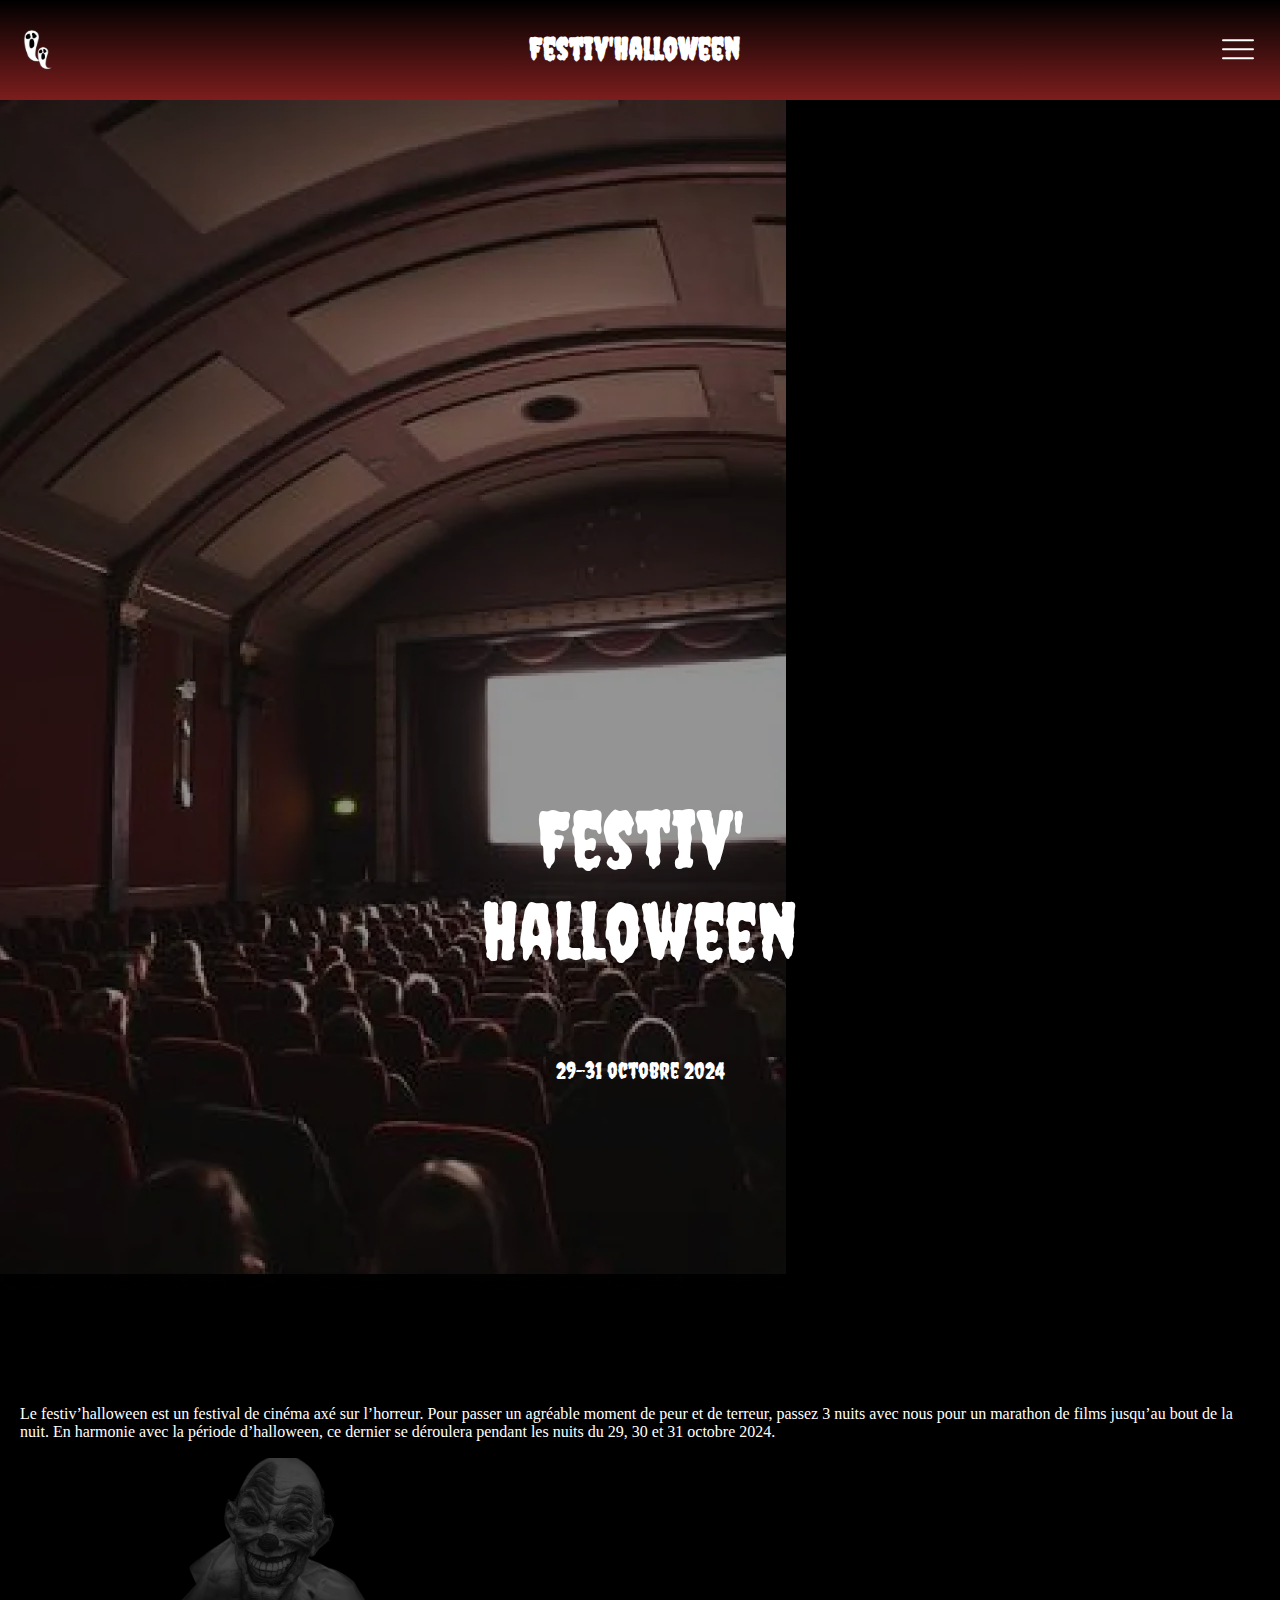
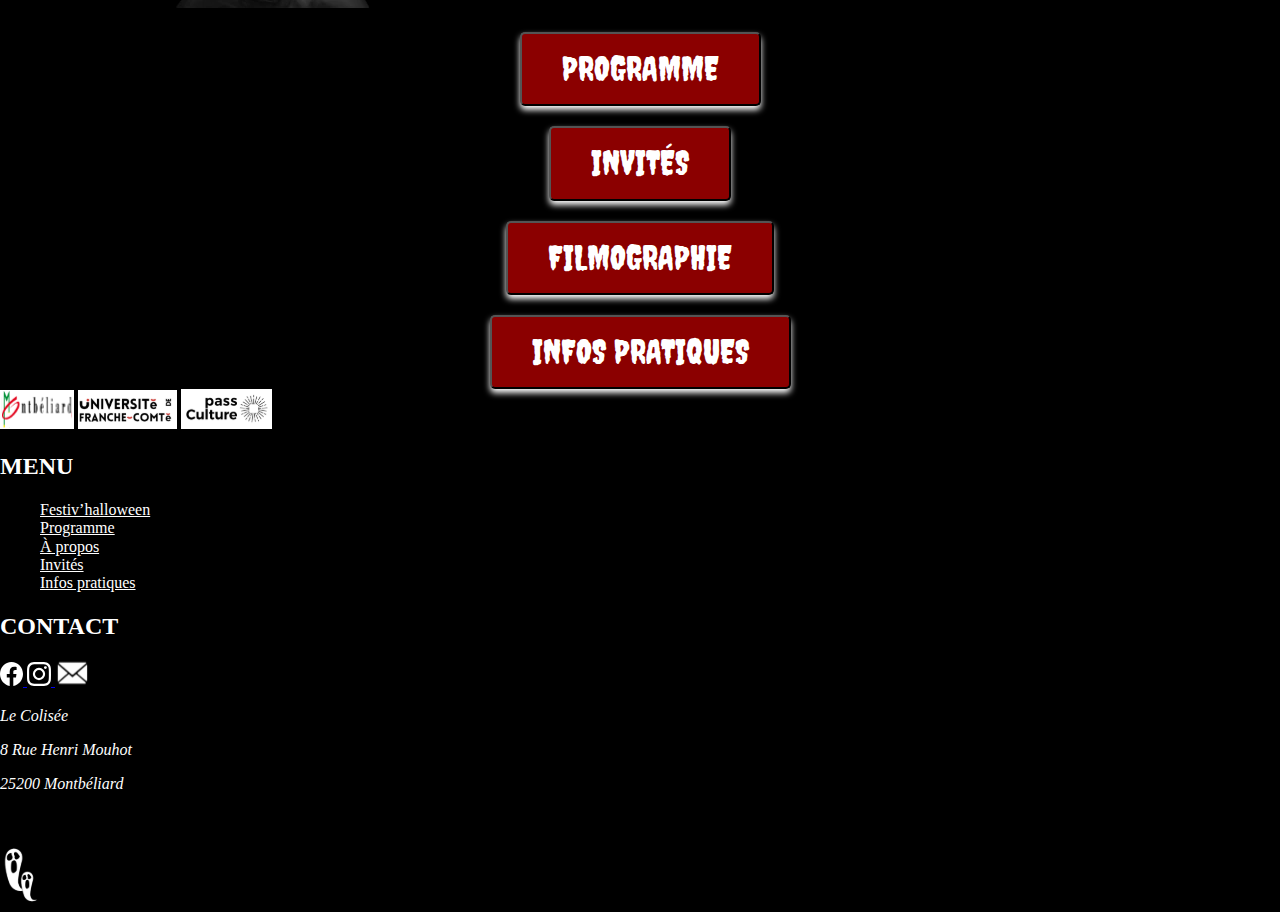
==== index.html @ 489df773 "changement + menu" ====
<!DOCTYPE html>
<html lang="fr">
<head>
    <meta charset="UTF-8">
    <meta name="viewport" content="width=device-width, initial-scale=1.0">
    <link rel="stylesheet" href="/src/css/style.css">
    <script type="module" src="/src/script.js"></script>
    <title>Page d'accueil</title>
</head>

<body>
    <header class="header">
    <div class="header__container">
         <img class="header__logo" src="/assets/icons/logo-header.svg" alt="logo">
         <h1 class="header__title">Festiv'Halloween</h1>
         

        <button class="header__menu-btn menu-btn" aria-label="menu" aria-expanded="false" aria-controls="mainNav">
            <img class="menu-btn__btn" src="/assets/icons/menu.svg" alt="menu">
        </button>
        <nav class="headermenu" id="mainNav" aria-hidden="true">
            <ul class="menu">
                <li class="menu__item">
                    <a class="menu__link" href="/index.html">Festiv'Festiv’Halloween</a>
                </li>
                <li class="menu__item">
                    <a class="menu__link" href="/apropos.html">À PROPOS</a>
                </li>
                <li class="menu__item">
                    <a class="menu__link" href="/programme.html">Programme</a>
                </li>
                <li class="menu__item">
                    <a class="menu__link" href="/filmographie.html">FILMOGRAPHIE</a>
                </li>
                <li class="menu__item">
                    <a class="menu__link" href="/invites.html">INVITÉS</a>
                </li>
                <li class="menu__item">
                    <a class="menu__link" href="/infospratiques.html">INFOS PRATIQUES</a>
                </li>
                <li class="menu__item">
                    <a class="menu__link" href="/contact.html">CONTACT</a>
                </li>
            </ul>
        </nav>
        </div>
        </header>
    </div>
        <a class="header-title1">
         <img class="header-title1__image1" src="/assets/img/photo-accueil.webp" alt="photo-accueil">
         <p class="header-title1__text1">Festiv'<br>Halloween</p>
         <p class="header-title1__date1">29-31 octobre 2024</p>
        </a>
    </header>
    <main class="main">
        <div class="main__video">
            <video>
            <source src="/assets/video/Le cinéma, c'est l'horreur (1).mp4" type="video/mp4"> 
            </video>
        </div>
        <div class="main__paragraphe">
            <p class="section__text">Le festiv’halloween est un festival de cinéma axé sur l’horreur.
            Pour passer un agréable moment de peur et de terreur, passez 3 nuits avec nous pour un marathon de films jusqu’au bout
            de la nuit.
            En harmonie avec la période d’halloween, ce dernier se déroulera pendant les nuits du 29, 30 et 31 octobre 2024.</p>
        </div>
        <div class = "photo-clown">
        <img class="photo-clown__PA" src="/assets/img/clown.webp" alt="clown">
        </div>
        <section class="rectangular-button">
            <button class="rectangular-button__1">Programme</button>
            <button class="rectangular-button__2">Invités</button>
            <button class="rectangular-button__3">Filmographie</button>
            <button class="rectangular-button__4">Infos pratiques</button>
        </section>
            
        <div class=" main__partenaires">
            <img class="main__partenaire1" src="/assets/icons/logo-montbe.svg" alt="logo">
            <img class="main__parteniare2" src="/assets/icons/logo-nfc.svg" alt="logo">
            <img class="main__partenaire3" src="/assets/icons/lodo-pass-culture.svg" alt="logo">
        </div>
    </main>
        <footer class="footer">
            <div class="footer__menu">
                <h2 class="footer__menu-title">MENU</h2>
                <ul class="footer__menu-list">
                    <li><a href="#home" class="footer__menu-link">Festiv’halloween</a></li>
                    <li><a href="#programme" class="footer__menu-link">Programme</a></li>
                    <li><a href="#about" class="footer__menu-link">À propos</a></li>
                    <li><a href="#guests" class="footer__menu-link">Invités</a></li>
                    <li><a href="#info" class="footer__menu-link">Infos pratiques</a></li>
                </ul>
            </div>
        
            <div class="footer__contact">
                <h2 class="footer__contact-title">CONTACT</h2>
                <div class="footer__social">
                    <a href="https://facebook.com" target="_blank" class="footer__social-link">
                        <img src="/assets/icons/logo-facebook.svg" alt="Facebook" class="footer__social-icon">
                    </a>
                    <a href="https://instagram.com" target="_blank" class="footer__social-link">
                        <img src="/assets/icons/logo-instagram.svg" alt="Instagram" class="footer__social-icon">
                    </a>
                    <a href="mailto:contact@festivhalloween.com" class="footer__social-link">
                        <img src="/assets/icons/logo-email.svg" alt="Email" class="footer__social-icon">
                    </a>
                </div>
                <address class="footer__address">
                    <p>Le Colisée</p>
                    <p>8 Rue Henri Mouhot</p>
                    <p>25200 Montbéliard</p>
                </address>
            </div>
        
            <div class="footer__legal">
                <p>mentions légales et politique de confidentialité</p>
                <img src="/assets/icons/logo-footer.svg" alt="Petits fantômes" class="footer__ghosts">
            </div>
        </footer>

</body>
</html>
---- src/css/style.css ----
/*
1. les polices via Google Font 
2. Les libraries (Vendors) 
3. Les variables (Utils) 
4. Les règles générales (Base) 
5. Les règles de composition (Layout) 
6. Les composant d'interface (Components)
*/

/*polices*/
@import url('https://fonts.googleapis.com/css2?family=Alef:wght@400;700&family=Inter:wght@100;200;300;400;500;600;700;800;900&family=Playfair+Display:wght@700&display=swap');

/* Vendors */
@import "vendors/normalize.css";

/* Utils */
@import "utils/fonts.css";
@import "utils/variables.css";

/* Base */
@import "base/main.css";
@import "base/media.css"; 

/* Layout */
@import "layout/header.css";
@import "layout/footer.css";

/* Components */ 
@import "components/movie.css";
@import "components/bouton.css";
@import "components/menu.css";
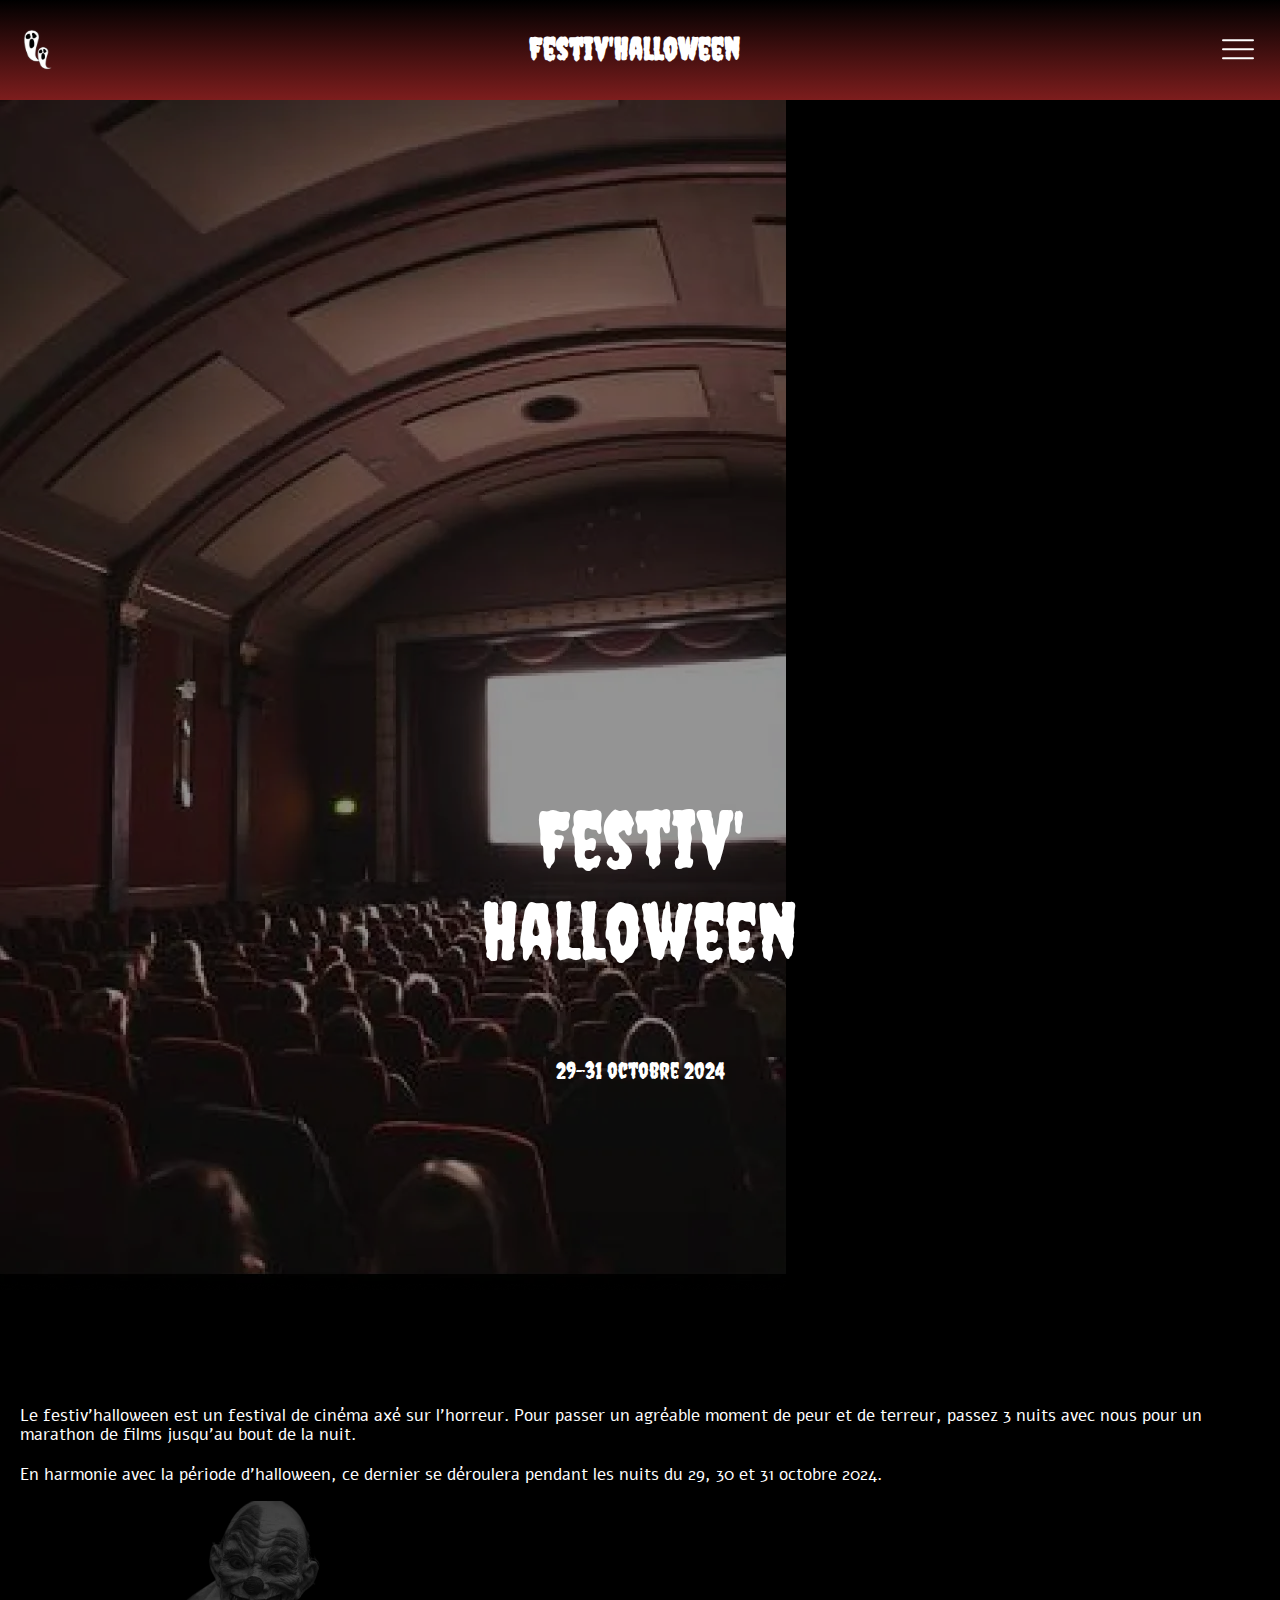
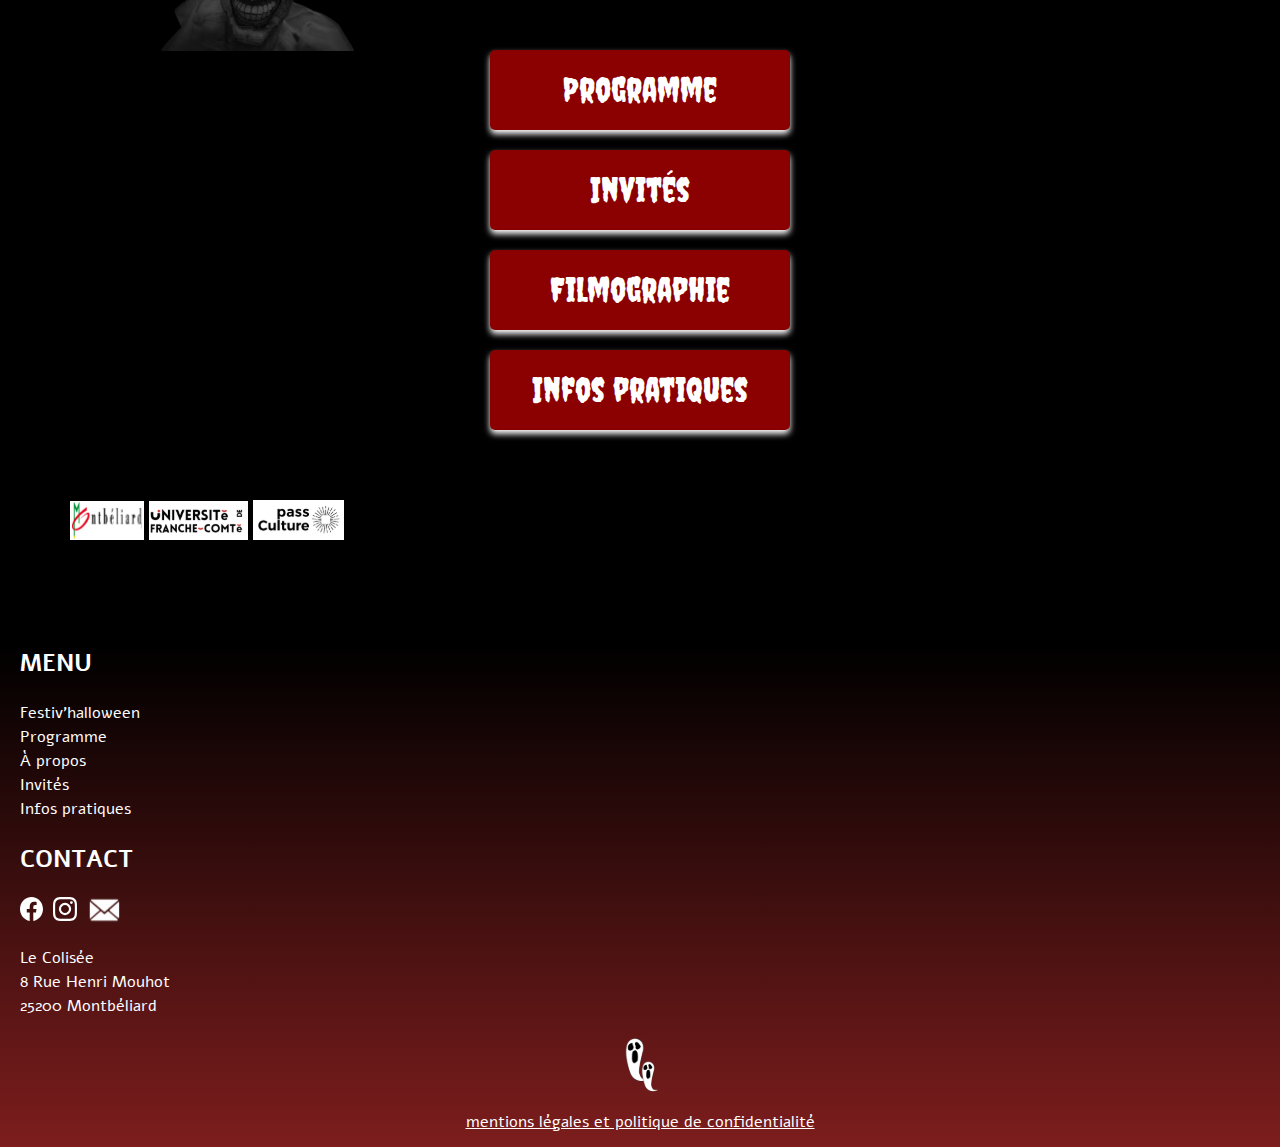
==== commit 0e8ca4bb: "footer" ====
--- a/index.html
+++ b/index.html
@@ -21,7 +21,7 @@
         <nav class="headermenu" id="mainNav" aria-hidden="true">
             <ul class="menu">
                 <li class="menu__item">
-                    <a class="menu__link" href="/index.html">Festiv'Festiv’Halloween</a>
+                    <a class="menu__link" href="/index.html">Festiv’Halloween</a>
                 </li>
                 <li class="menu__item">
                     <a class="menu__link" href="/apropos.html">À PROPOS</a>
@@ -61,8 +61,7 @@
         <div class="main__paragraphe">
             <p class="section__text">Le festiv’halloween est un festival de cinéma axé sur l’horreur.
             Pour passer un agréable moment de peur et de terreur, passez 3 nuits avec nous pour un marathon de films jusqu’au bout
-            de la nuit.
-            En harmonie avec la période d’halloween, ce dernier se déroulera pendant les nuits du 29, 30 et 31 octobre 2024.</p>
+            de la nuit. <br> <br> En harmonie avec la période d’halloween, ce dernier se déroulera pendant les nuits du 29, 30 et 31 octobre 2024.</p>
         </div>
         <div class = "photo-clown">
         <img class="photo-clown__PA" src="/assets/img/clown.webp" alt="clown">
@@ -74,7 +73,7 @@
             <button class="rectangular-button__4">Infos pratiques</button>
         </section>
             
-        <div class=" main__partenaires">
+        <div class="main__partenaires">
             <img class="main__partenaire1" src="/assets/icons/logo-montbe.svg" alt="logo">
             <img class="main__parteniare2" src="/assets/icons/logo-nfc.svg" alt="logo">
             <img class="main__partenaire3" src="/assets/icons/lodo-pass-culture.svg" alt="logo">
@@ -84,16 +83,16 @@
             <div class="footer__menu">
                 <h2 class="footer__menu-title">MENU</h2>
                 <ul class="footer__menu-list">
-                    <li><a href="#home" class="footer__menu-link">Festiv’halloween</a></li>
-                    <li><a href="#programme" class="footer__menu-link">Programme</a></li>
-                    <li><a href="#about" class="footer__menu-link">À propos</a></li>
-                    <li><a href="#guests" class="footer__menu-link">Invités</a></li>
-                    <li><a href="#info" class="footer__menu-link">Infos pratiques</a></li>
+                    <li><a href="/index.html" class="footer__menu-link">Festiv’halloween</a></li>
+                    <li><a href="/programme.html" class="footer__menu-link">Programme</a></li>
+                    <li><a href="/apropos.html" class="footer__menu-link">À propos</a></li>
+                    <li><a href="/invites.html" class="footer__menu-link">Invités</a></li>
+                    <li><a href="/infospratiques.html" class="footer__menu-link">Infos pratiques</a></li>
                 </ul>
             </div>
         
-            <div class="footer__contact">
-                <h2 class="footer__contact-title">CONTACT</h2>
+            <div class="footer-contact">
+                <h2 class="footer-contact__title">CONTACT</h2>
                 <div class="footer__social">
                     <a href="https://facebook.com" target="_blank" class="footer__social-link">
                         <img src="/assets/icons/logo-facebook.svg" alt="Facebook" class="footer__social-icon">
@@ -104,17 +103,15 @@
                     <a href="mailto:contact@festivhalloween.com" class="footer__social-link">
                         <img src="/assets/icons/logo-email.svg" alt="Email" class="footer__social-icon">
                     </a>
-                </div>
+                </div> 
                 <address class="footer__address">
-                    <p>Le Colisée</p>
-                    <p>8 Rue Henri Mouhot</p>
-                    <p>25200 Montbéliard</p>
+                    <p>Le Colisée <br> 8 Rue Henri Mouhot<br>25200 Montbéliard</p>
                 </address>
             </div>
         
-            <div class="footer__legal">
+            <div class="footer__legal"> 
+                <img src="/assets/icons/logo-footer.svg" alt="Petits fantômes" class="footer__ghosts">
                 <p>mentions légales et politique de confidentialité</p>
-                <img src="/assets/icons/logo-footer.svg" alt="Petits fantômes" class="footer__ghosts">
             </div>
         </footer>
 
--- a/src/css/style.css
+++ b/src/css/style.css
@@ -8,7 +8,7 @@
 */
 
 /*polices*/
-@import url('https://fonts.googleapis.com/css2?family=Alef:wght@400;700&family=Inter:wght@100;200;300;400;500;600;700;800;900&family=Playfair+Display:wght@700&display=swap');
+@import url('https://fonts.googleapis.com/css2?family=Alef:wght@400;700&display=swap');
 
 /* Vendors */
 @import "vendors/normalize.css";
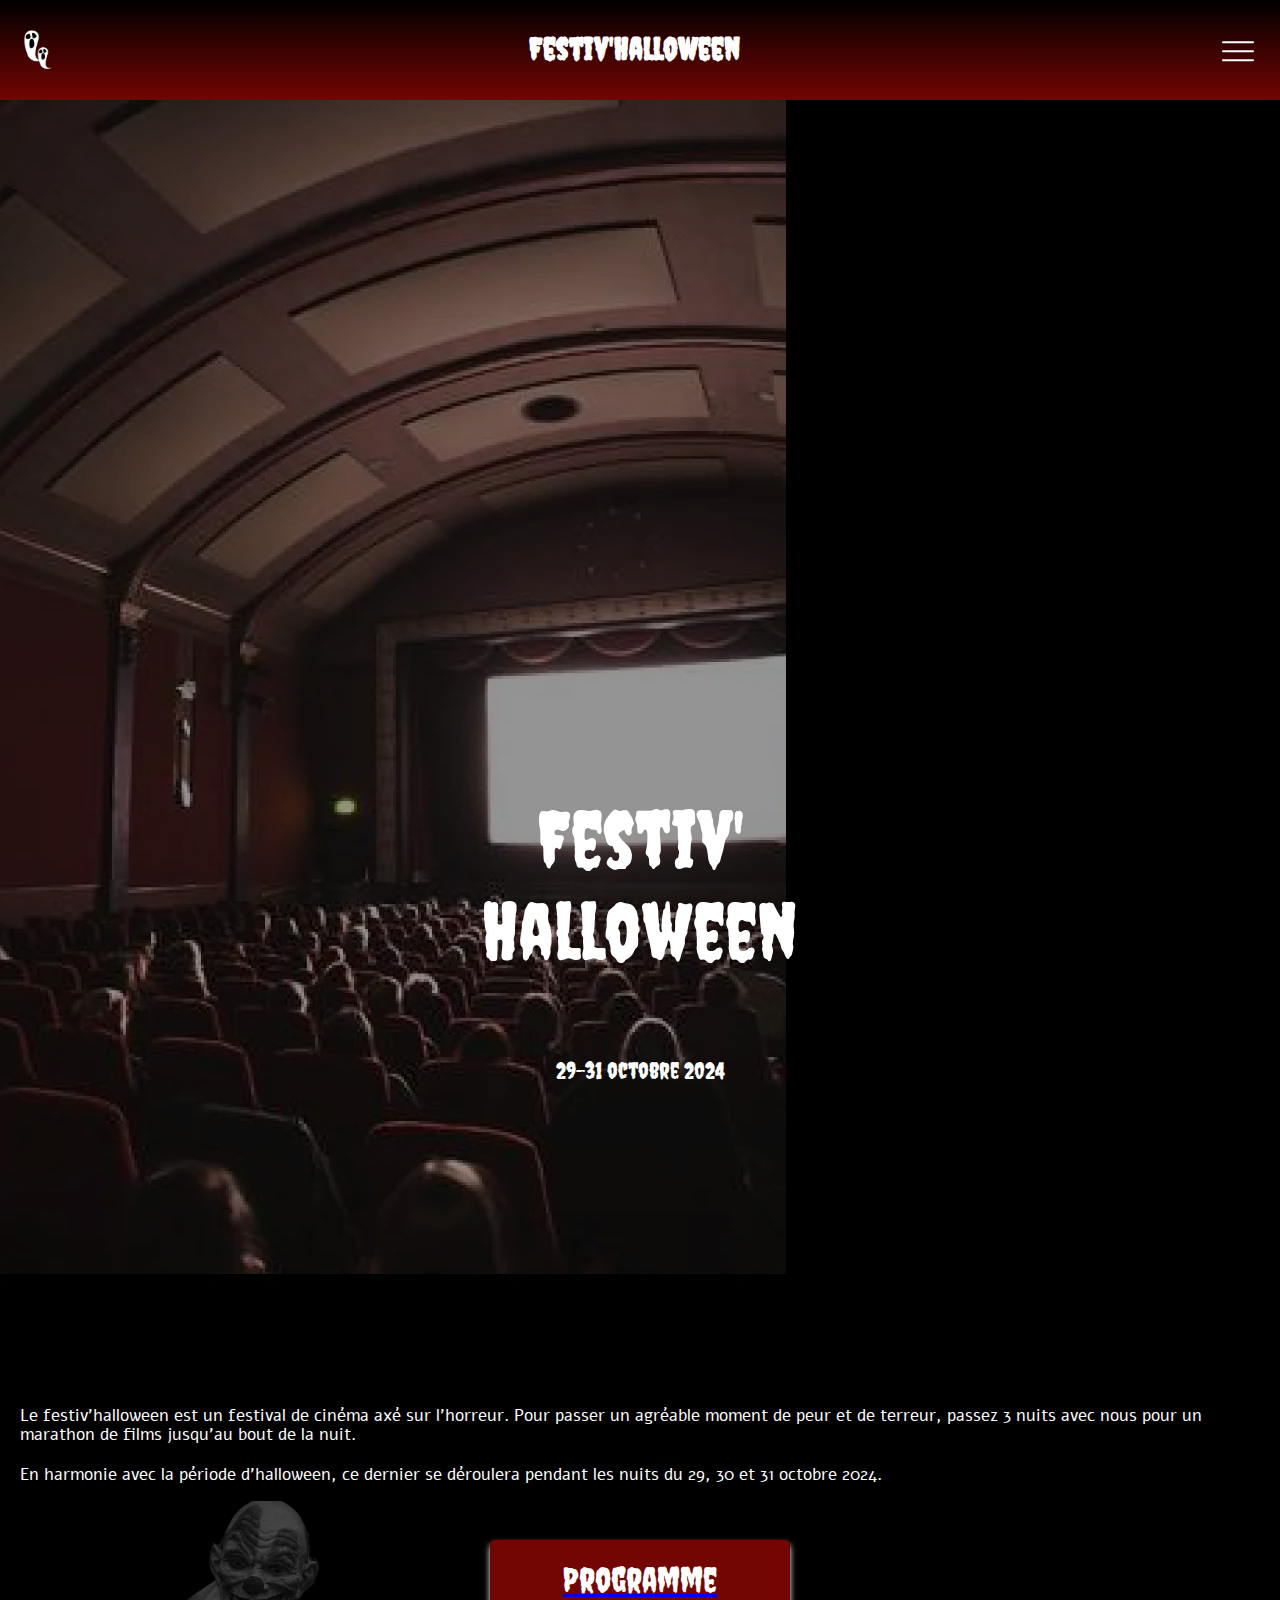
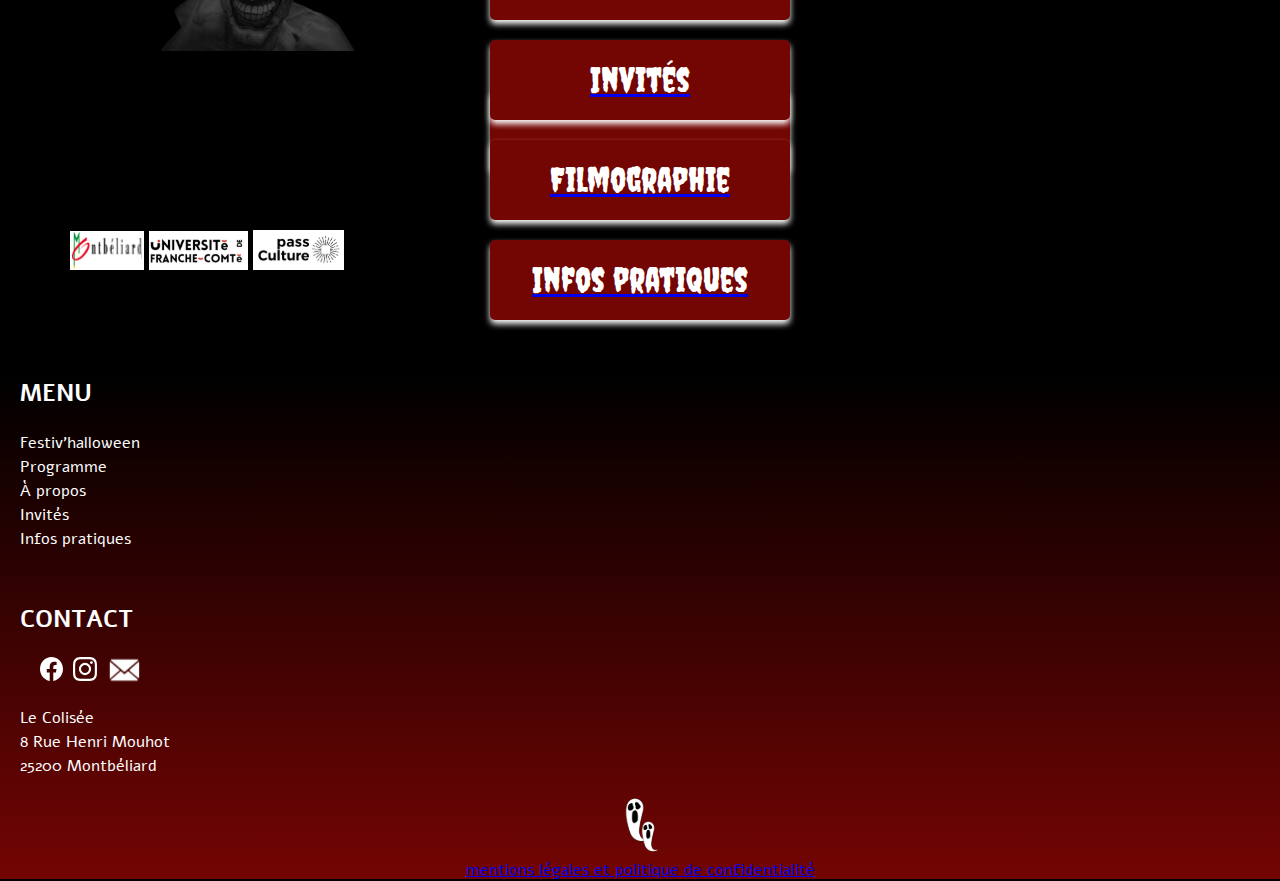
==== commit 889e7554: "correction css" ====
--- a/index.html
+++ b/index.html
@@ -67,16 +67,19 @@
         <img class="photo-clown__PA" src="/assets/img/clown.webp" alt="clown">
         </div>
         <section class="rectangular-button">
-            <button class="rectangular-button__1">Programme</button>
-            <button class="rectangular-button__2">Invités</button>
-            <button class="rectangular-button__3">Filmographie</button>
-            <button class="rectangular-button__4">Infos pratiques</button>
+            <a href="programme.html">
+            <button class="rectangular-button__1">Programme</button> </a>
+            <a href="invites.html">
+            <button class="rectangular-button__2">Invités</button></a>
+            <a href="invites.html">
+            <button class="rectangular-button__3">Filmographie</button></a>
+            <a href="infospratiques.html">
+            <button class="rectangular-button__4">Infos pratiques</button></a>
         </section>
-            
         <div class="main__partenaires">
-            <img class="main__partenaire1" src="/assets/icons/logo-montbe.svg" alt="logo">
-            <img class="main__parteniare2" src="/assets/icons/logo-nfc.svg" alt="logo">
-            <img class="main__partenaire3" src="/assets/icons/lodo-pass-culture.svg" alt="logo">
+            <img class="main__partenaires-1" src="/assets/icons/logo-montbe.svg" alt="logo">
+            <img class="main__parteniares-2" src="/assets/icons/logo-nfc.svg" alt="logo">
+            <img class="main__partenaires-3" src="/assets/icons/lodo-pass-culture.svg" alt="logo">
         </div>
     </main>
         <footer class="footer">
@@ -110,8 +113,10 @@
             </div>
         
             <div class="footer__legal"> 
-                <img src="/assets/icons/logo-footer.svg" alt="Petits fantômes" class="footer__ghosts">
-                <p>mentions légales et politique de confidentialité</p>
+                <a href="#top">
+                    <img src="/assets/icons/logo-footer.svg" alt="Petits fantômes" class="footer__ghosts">
+                </a>
+                <a class = 'footer__mentionslegales' href="https://entreprendre.service-public.fr/vosdroits/F31228">mentions légales et politique de confidentialité</a>
             </div>
         </footer>
 
--- a/src/css/style.css
+++ b/src/css/style.css
@@ -29,4 +29,10 @@
 @import "components/movie.css";
 @import "components/bouton.css";
 @import "components/menu.css";
+@import "components/headerpagehaut.css";
+@import "components/image.css";
+@import "components/section.css";
+@import "components/formulaire.css";
+@import "components/invites.css";
 
+
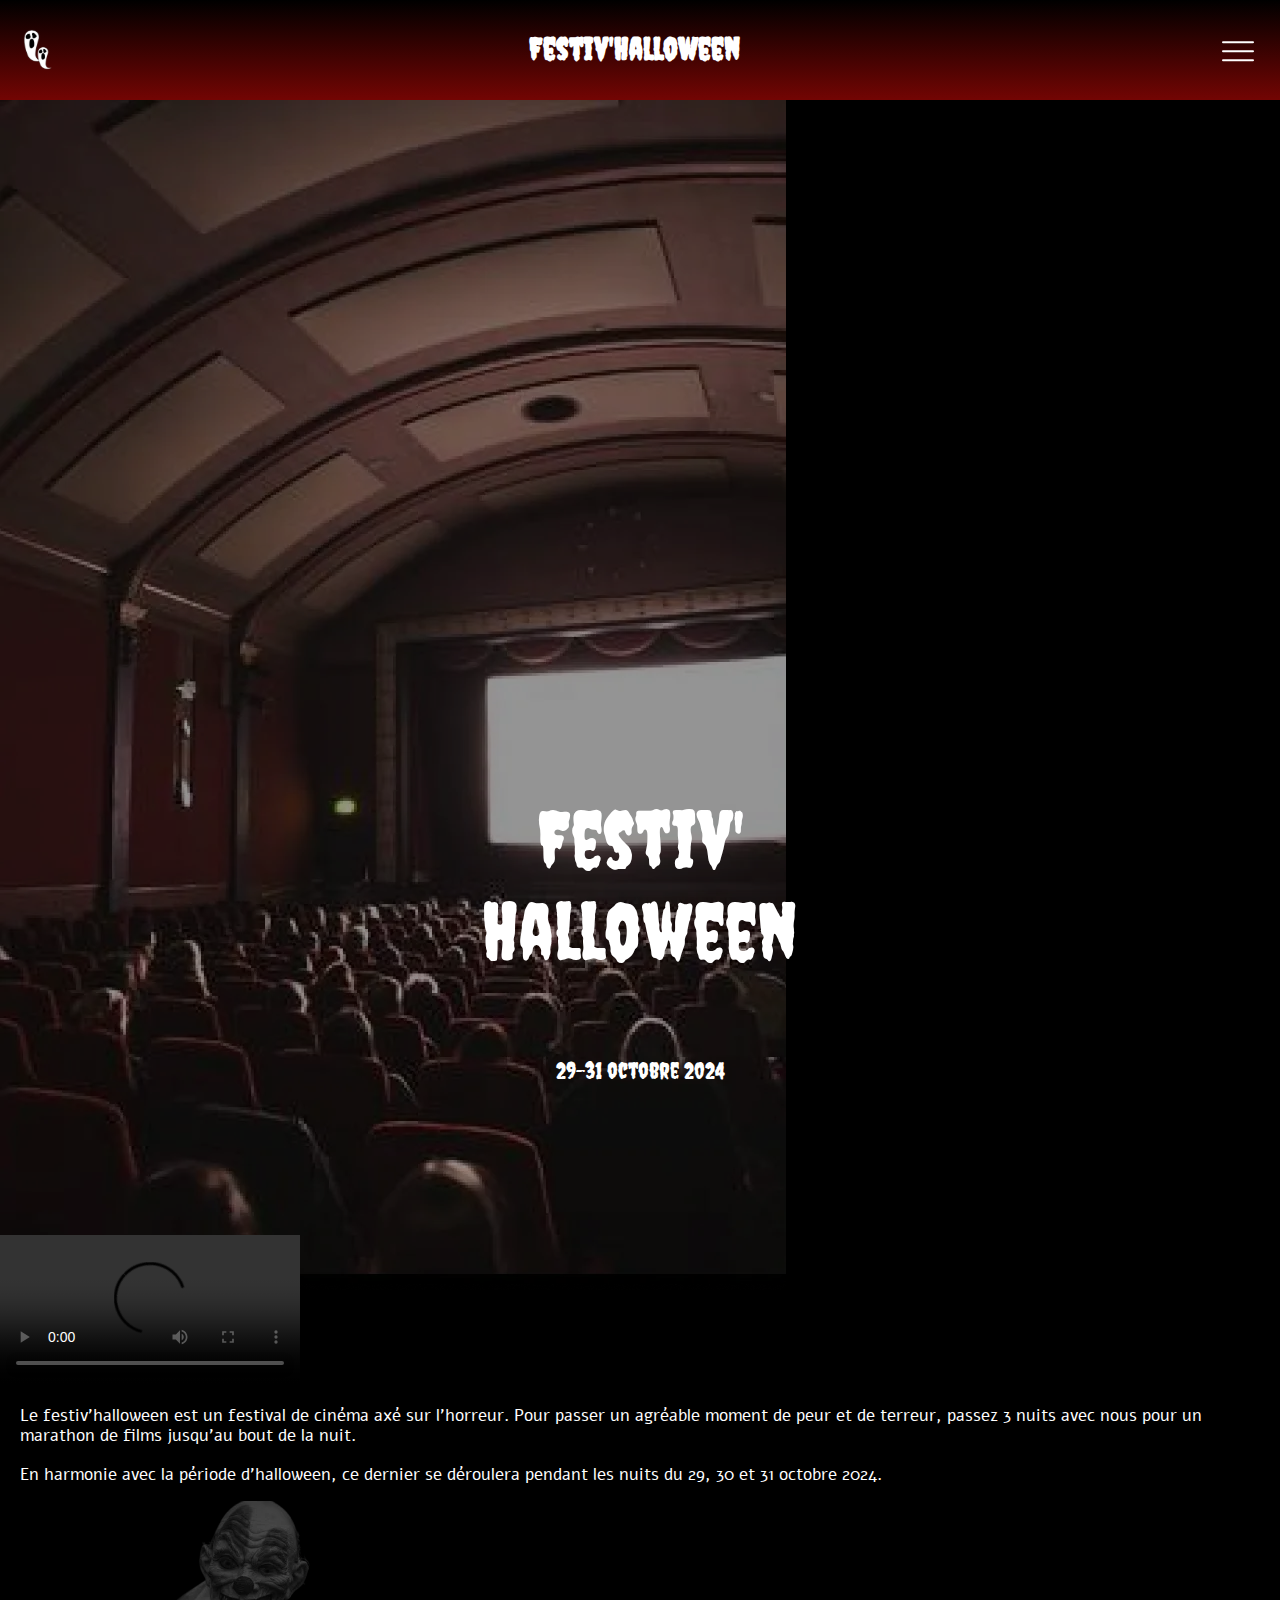
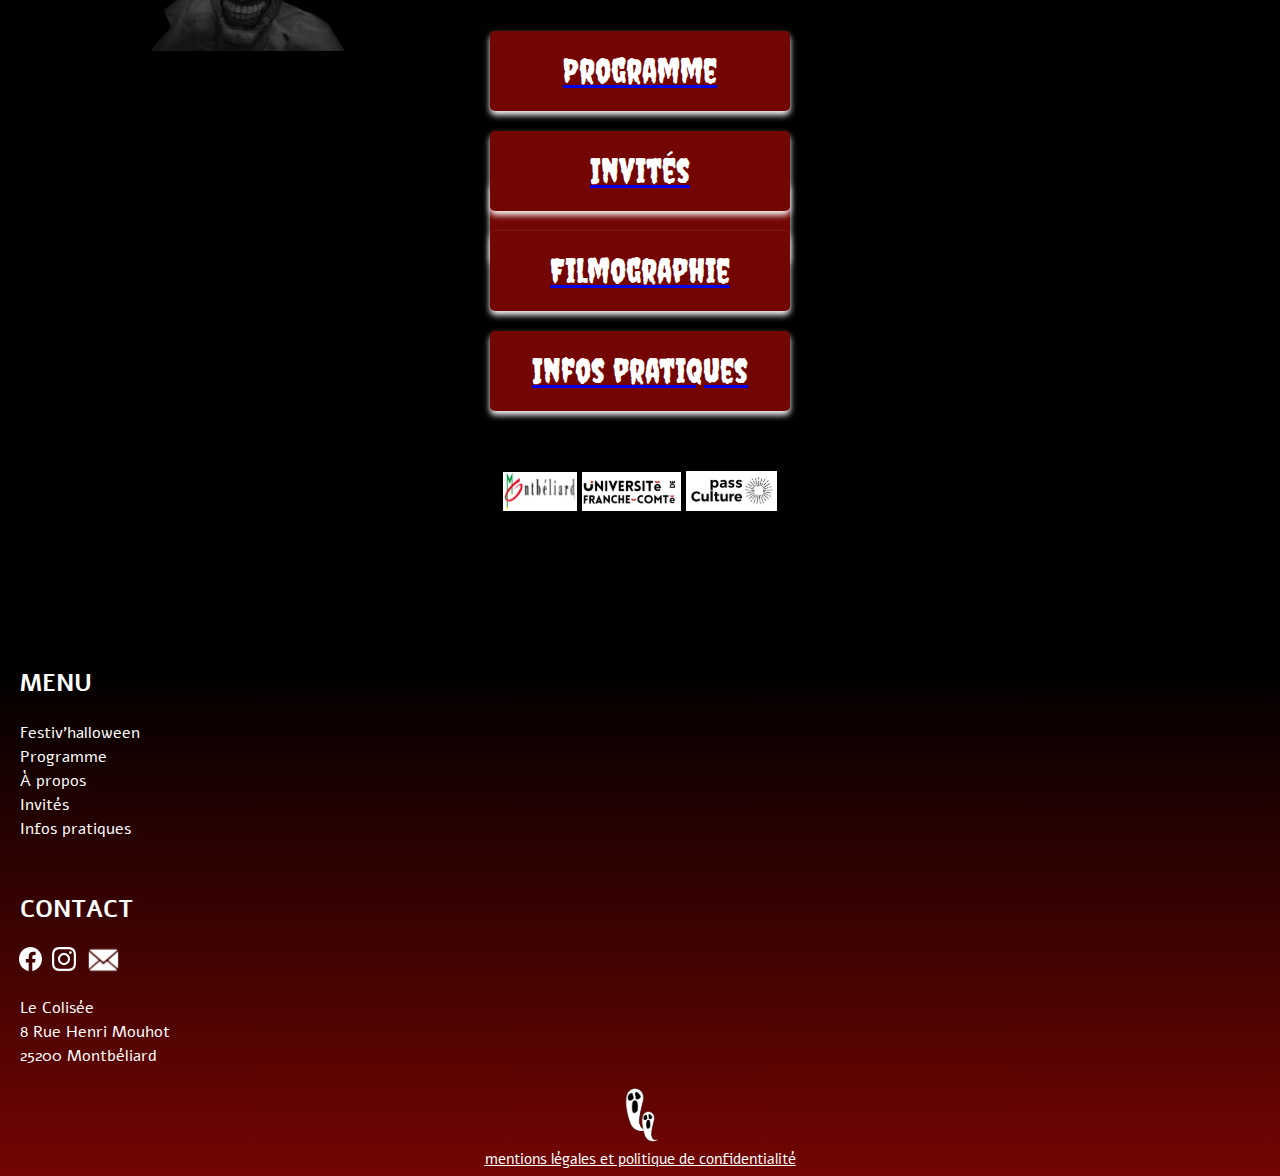
==== commit ff0dbd6e: "ccs + light box+js" ====
--- a/index.html
+++ b/index.html
@@ -54,9 +54,7 @@
     </header>
     <main class="main">
         <div class="main__video">
-            <video>
-            <source src="/assets/video/Le cinéma, c'est l'horreur (1).mp4" type="video/mp4"> 
-            </video>
+            <video src="assets/video/Le cinéma, c'est l'horreur (1).mp4" controls>video</video>
         </div>
         <div class="main__paragraphe">
             <p class="section__text">Le festiv’halloween est un festival de cinéma axé sur l’horreur.
--- a/src/css/style.css
+++ b/src/css/style.css
@@ -34,5 +34,7 @@
 @import "components/section.css";
 @import "components/formulaire.css";
 @import "components/invites.css";
+@import "components/popcorn.css";
+@import "components/lightbox.css"
 
 
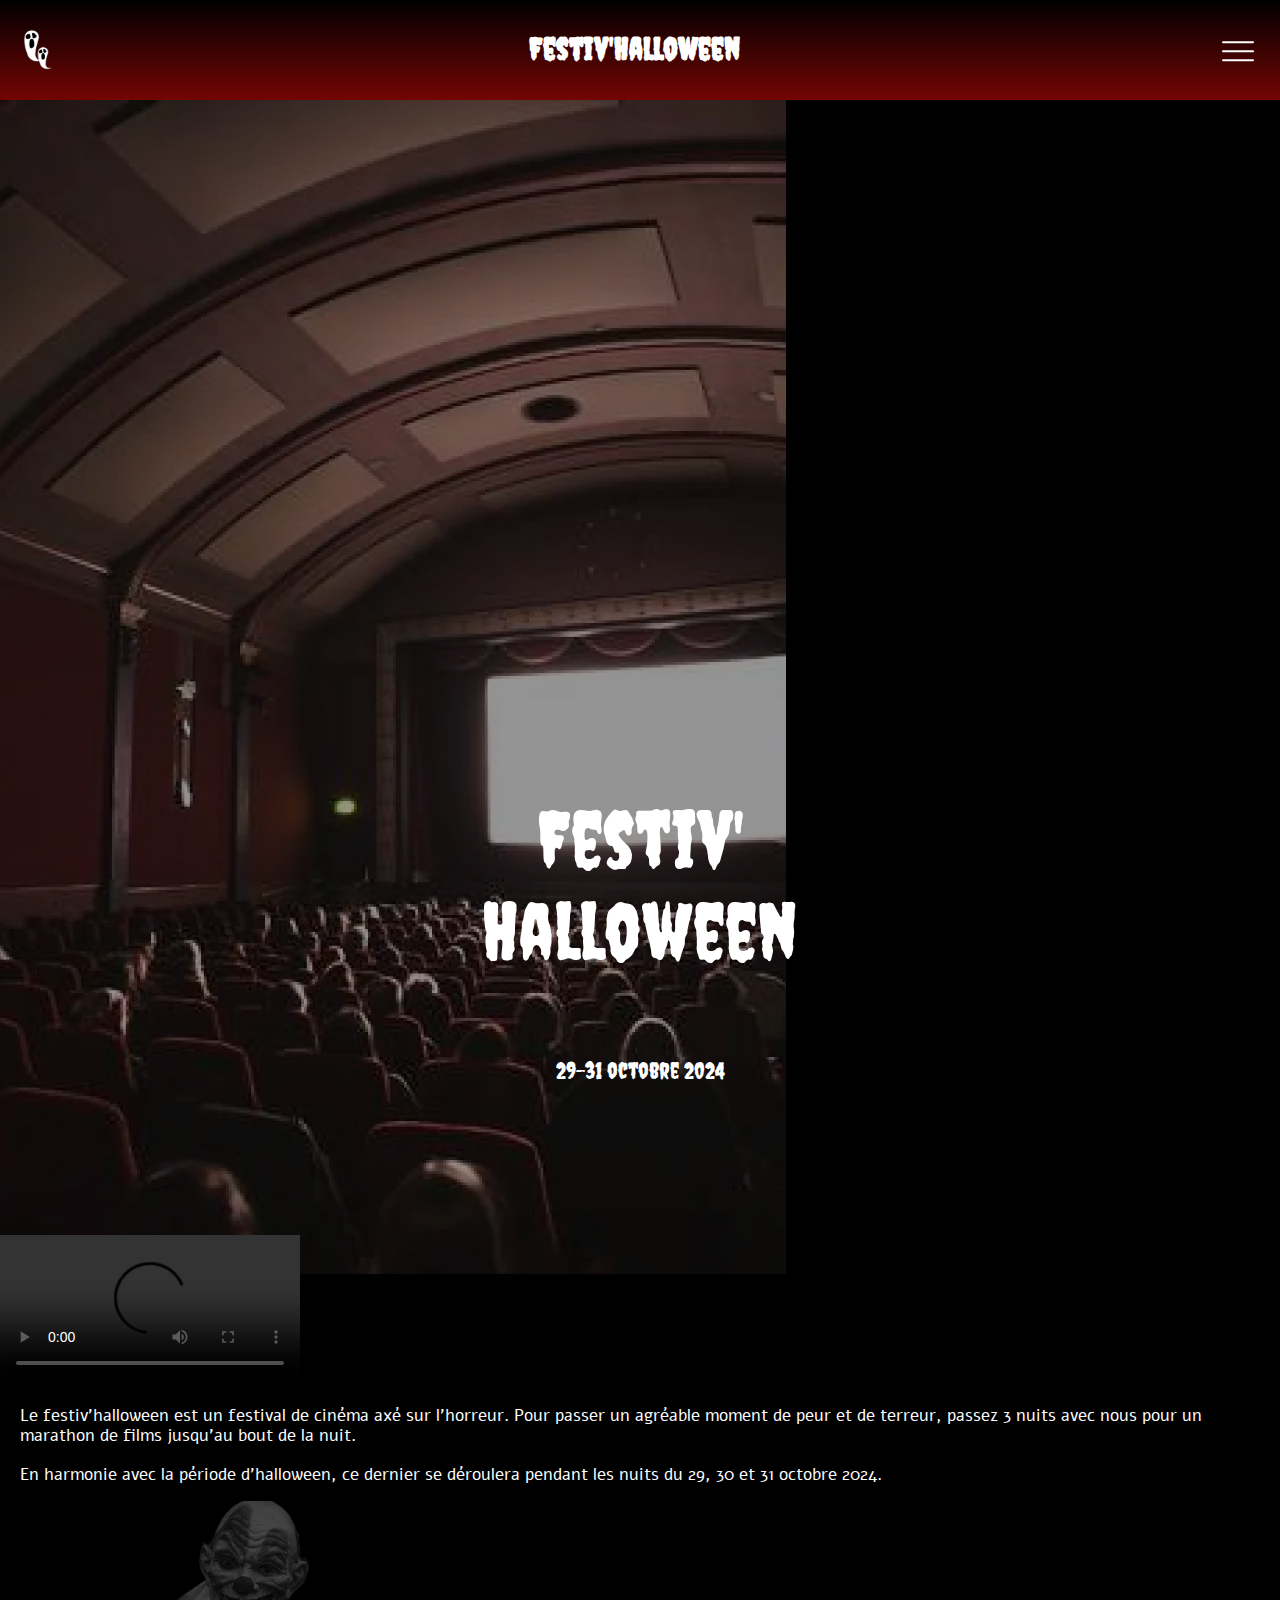
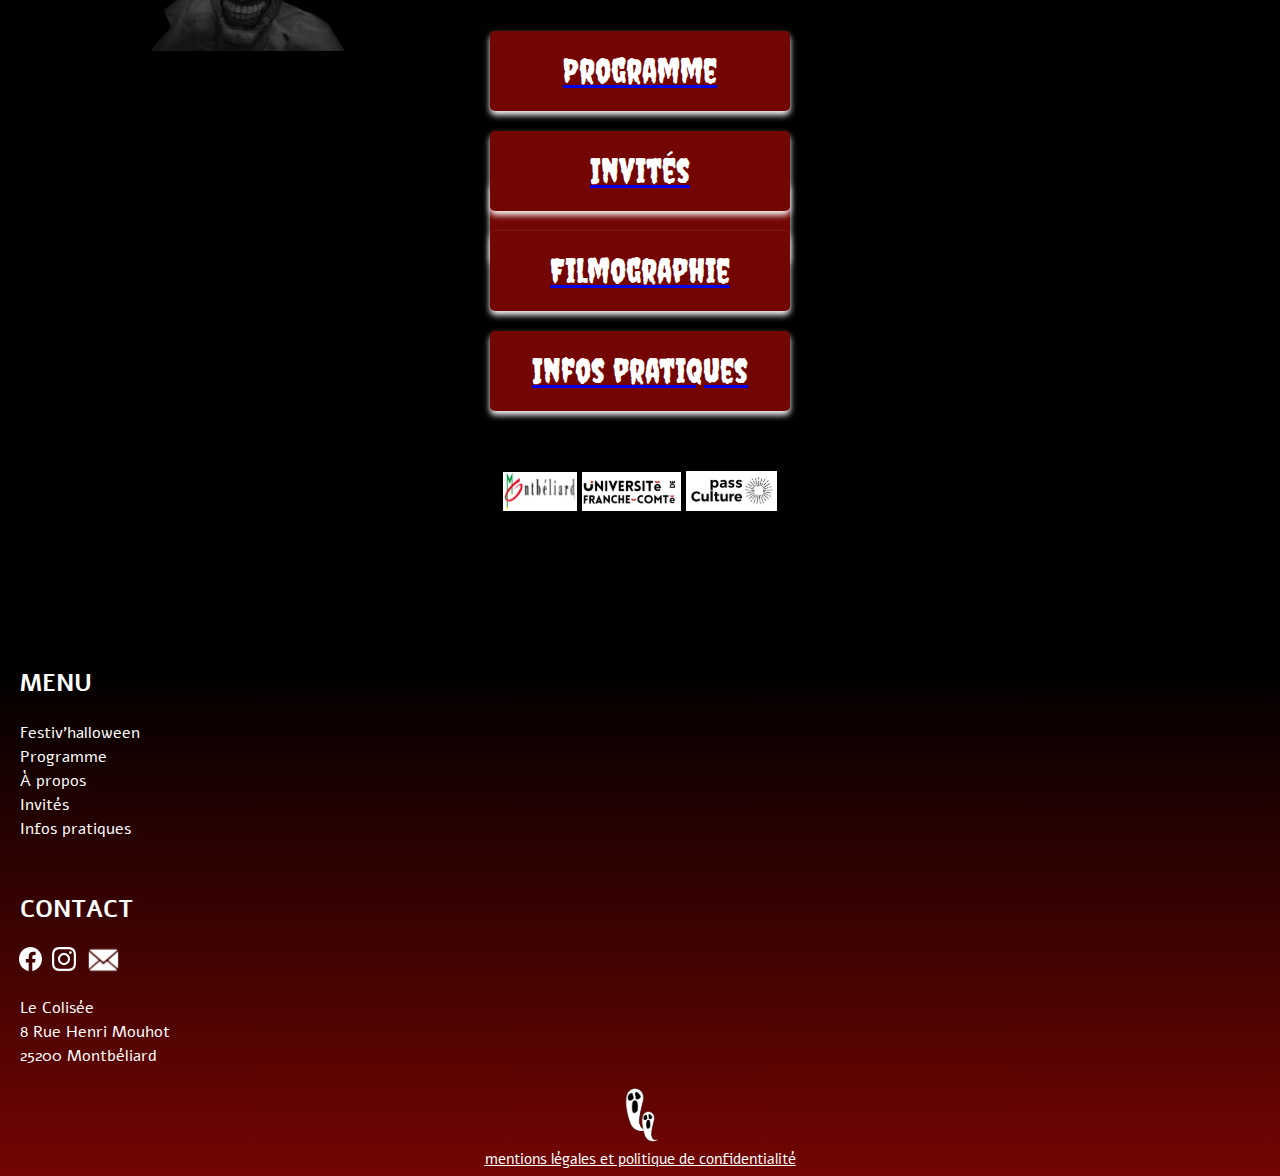
==== commit d75175b4: "css+ fivicon" ====
--- a/index.html
+++ b/index.html
@@ -5,6 +5,7 @@
     <meta name="viewport" content="width=device-width, initial-scale=1.0">
     <link rel="stylesheet" href="/src/css/style.css">
     <script type="module" src="/src/script.js"></script>
+    <link rel="icon" type="image/png" href="/assets/fivicon /LOGO 2.png">
     <title>Page d'accueil</title>
 </head>
 
--- a/src/css/style.css
+++ b/src/css/style.css
@@ -35,6 +35,7 @@
 @import "components/formulaire.css";
 @import "components/invites.css";
 @import "components/popcorn.css";
-@import "components/lightbox.css"
+@import "components/lightbox.css";
+@import "components/carrousel.css"; 
 
 
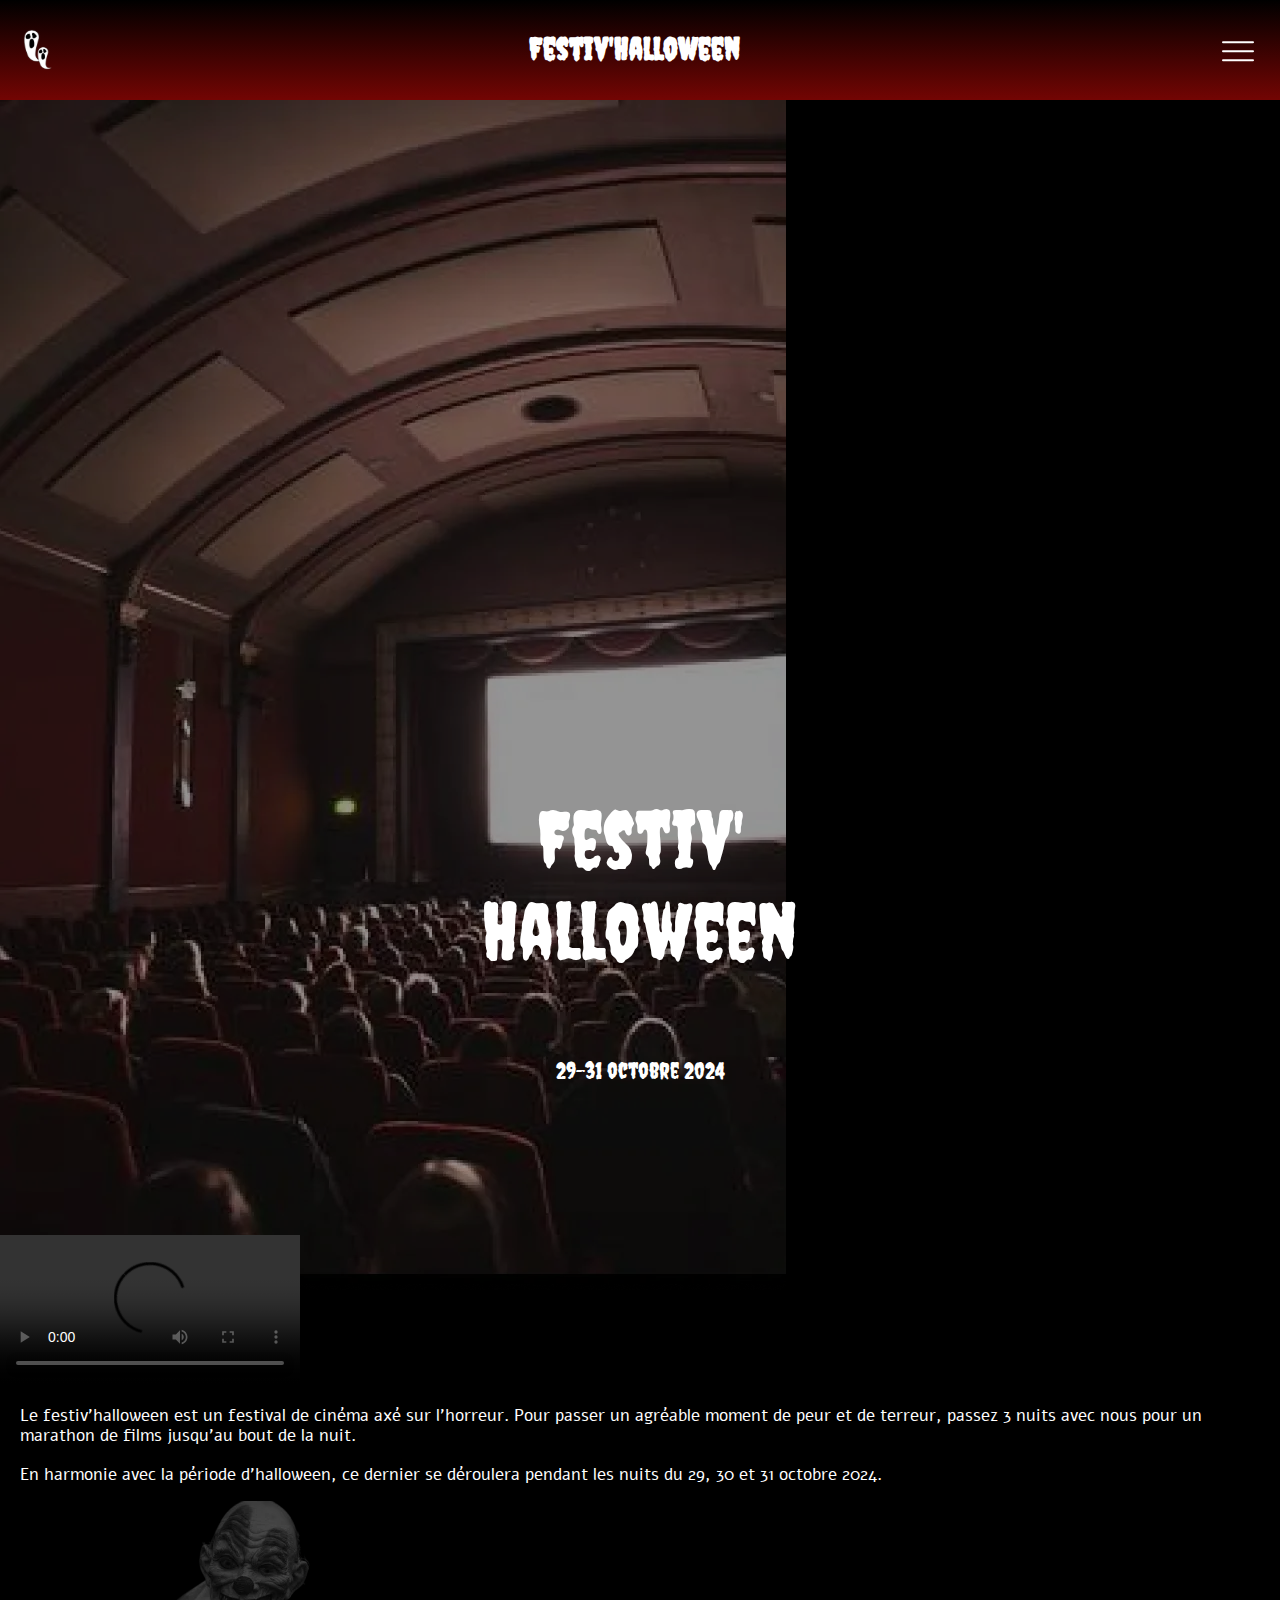
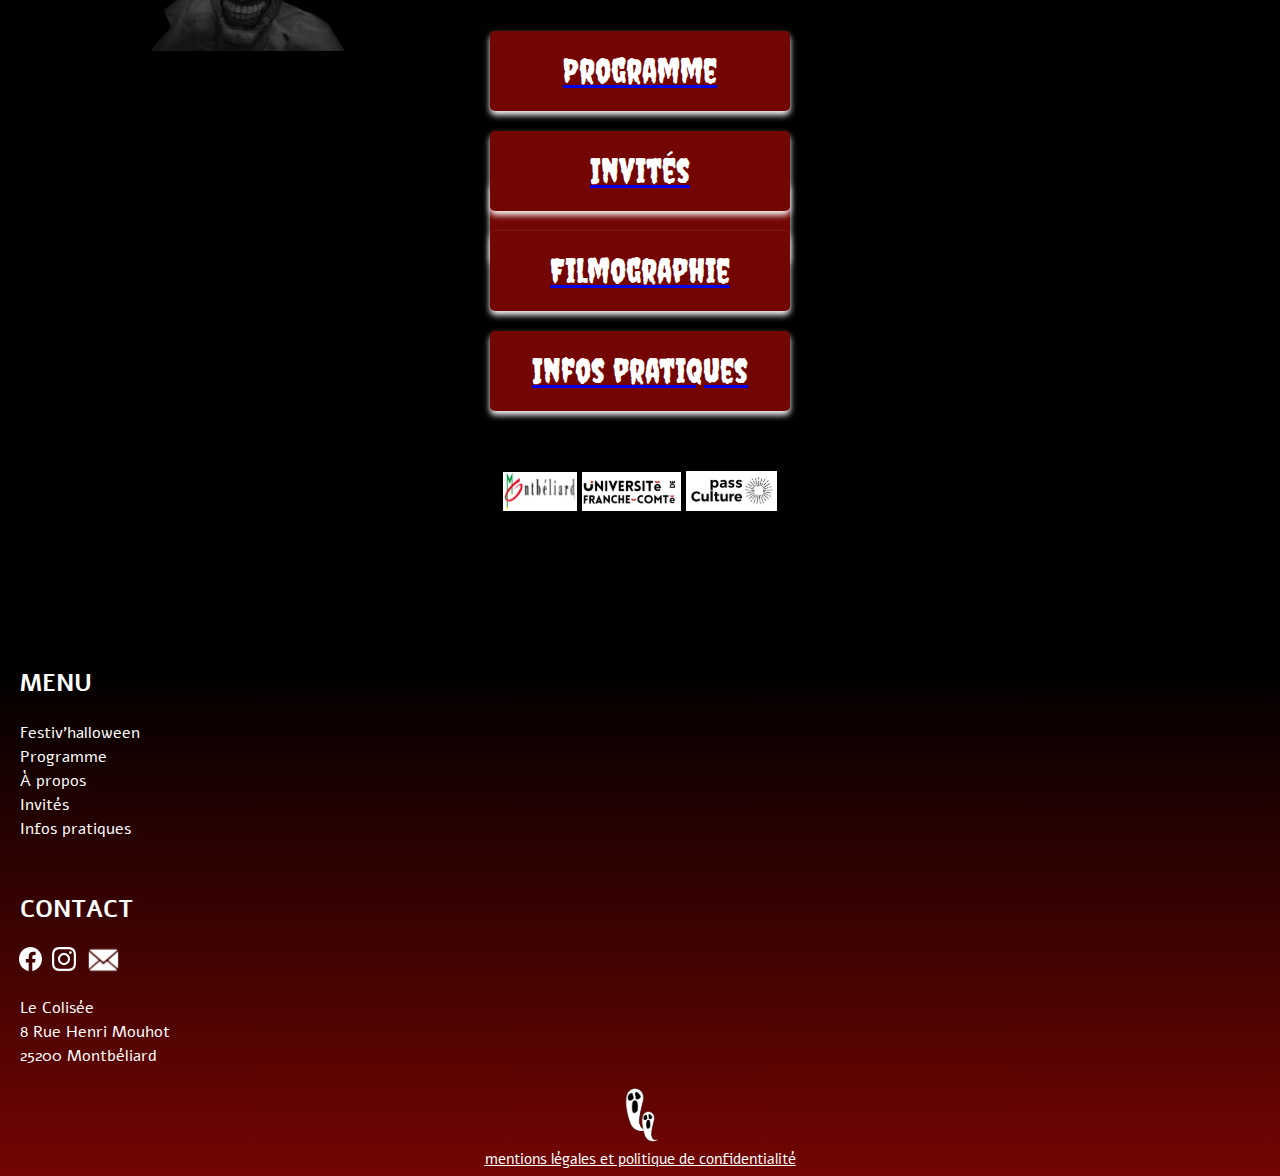
==== commit 962714ad: "correction html" ====
--- a/index.html
+++ b/index.html
@@ -46,16 +46,15 @@
         </nav>
         </div>
         </header>
-    </div>
         <a class="header-title1">
          <img class="header-title1__image1" src="/assets/img/photo-accueil.webp" alt="photo-accueil">
          <p class="header-title1__text1">Festiv'<br>Halloween</p>
          <p class="header-title1__date1">29-31 octobre 2024</p>
         </a>
-    </header>
+    
     <main class="main">
         <div class="main__video">
-            <video src="assets/video/Le cinéma, c'est l'horreur (1).mp4" controls>video</video>
+            <video src="assets/video/Le cinéma, c'est l'horreur (1).mp4" controls></video>
         </div>
         <div class="main__paragraphe">
             <p class="section__text">Le festiv’halloween est un festival de cinéma axé sur l’horreur.
